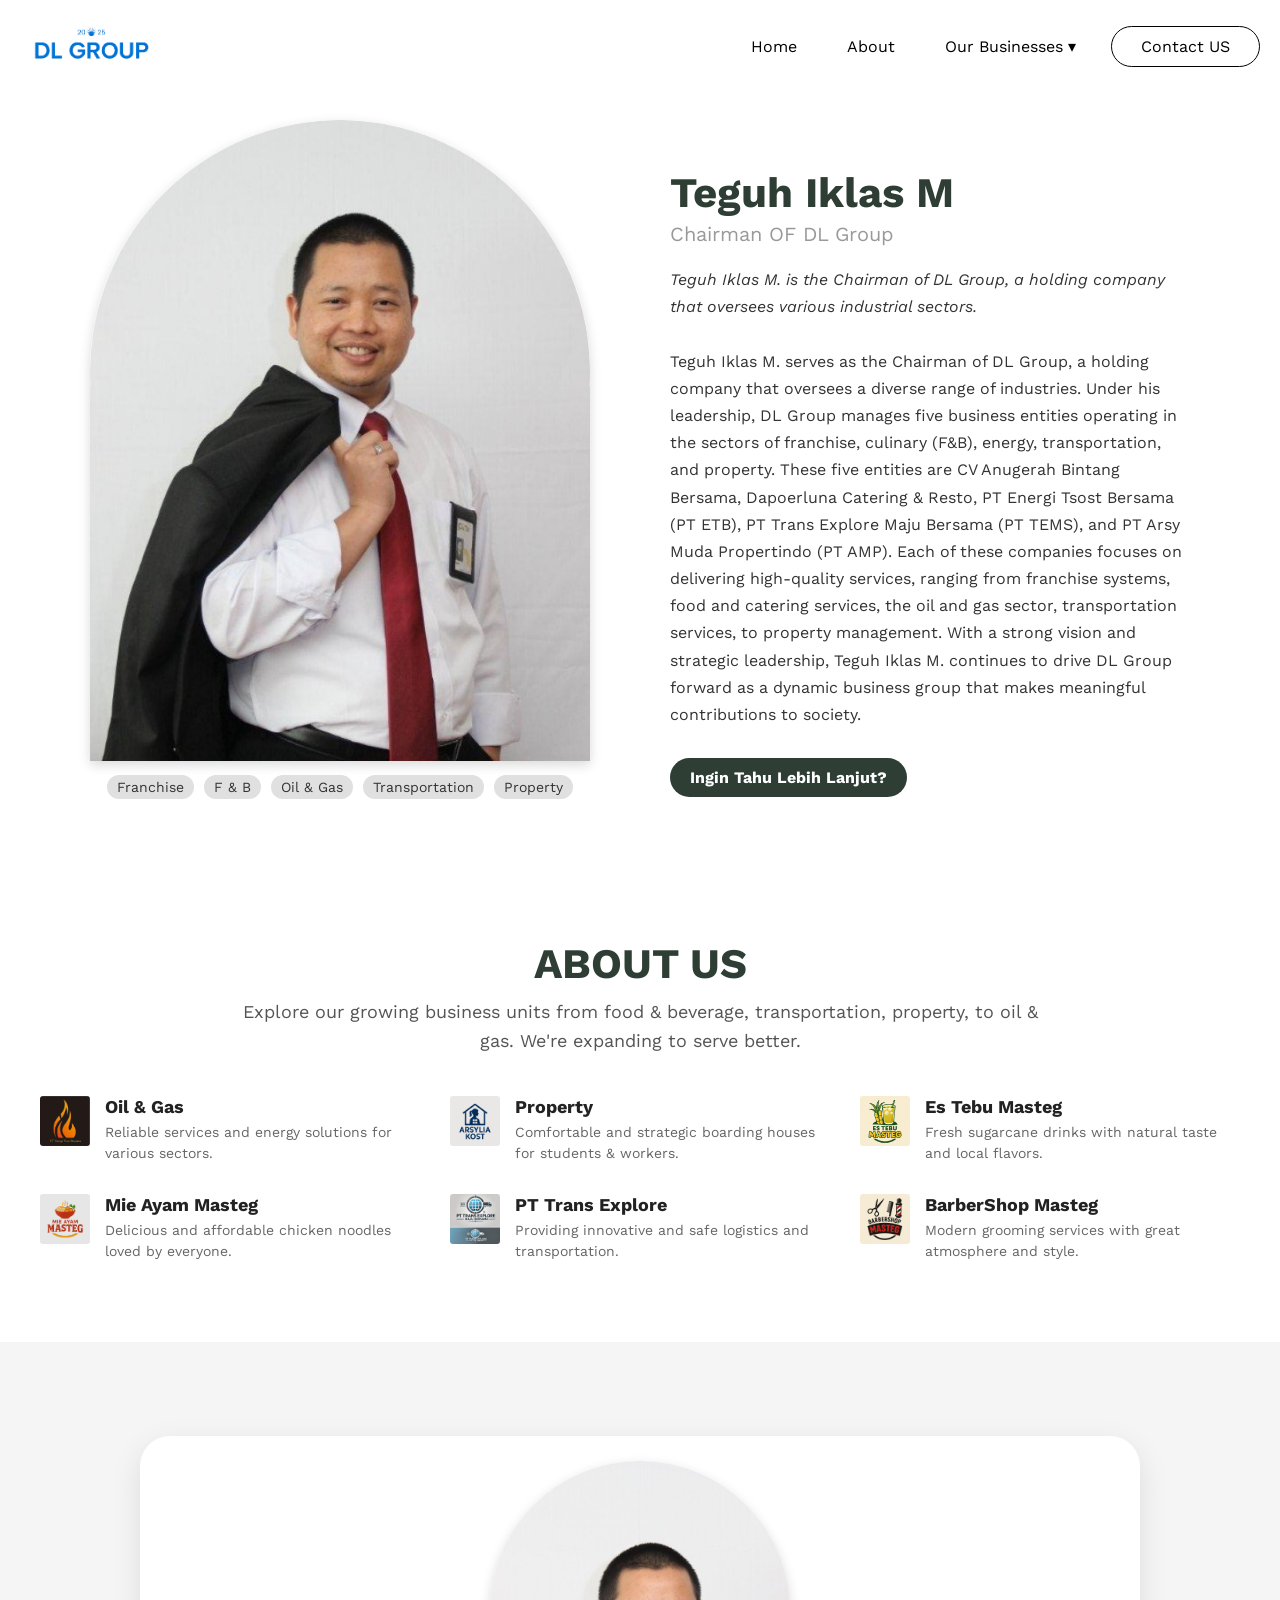
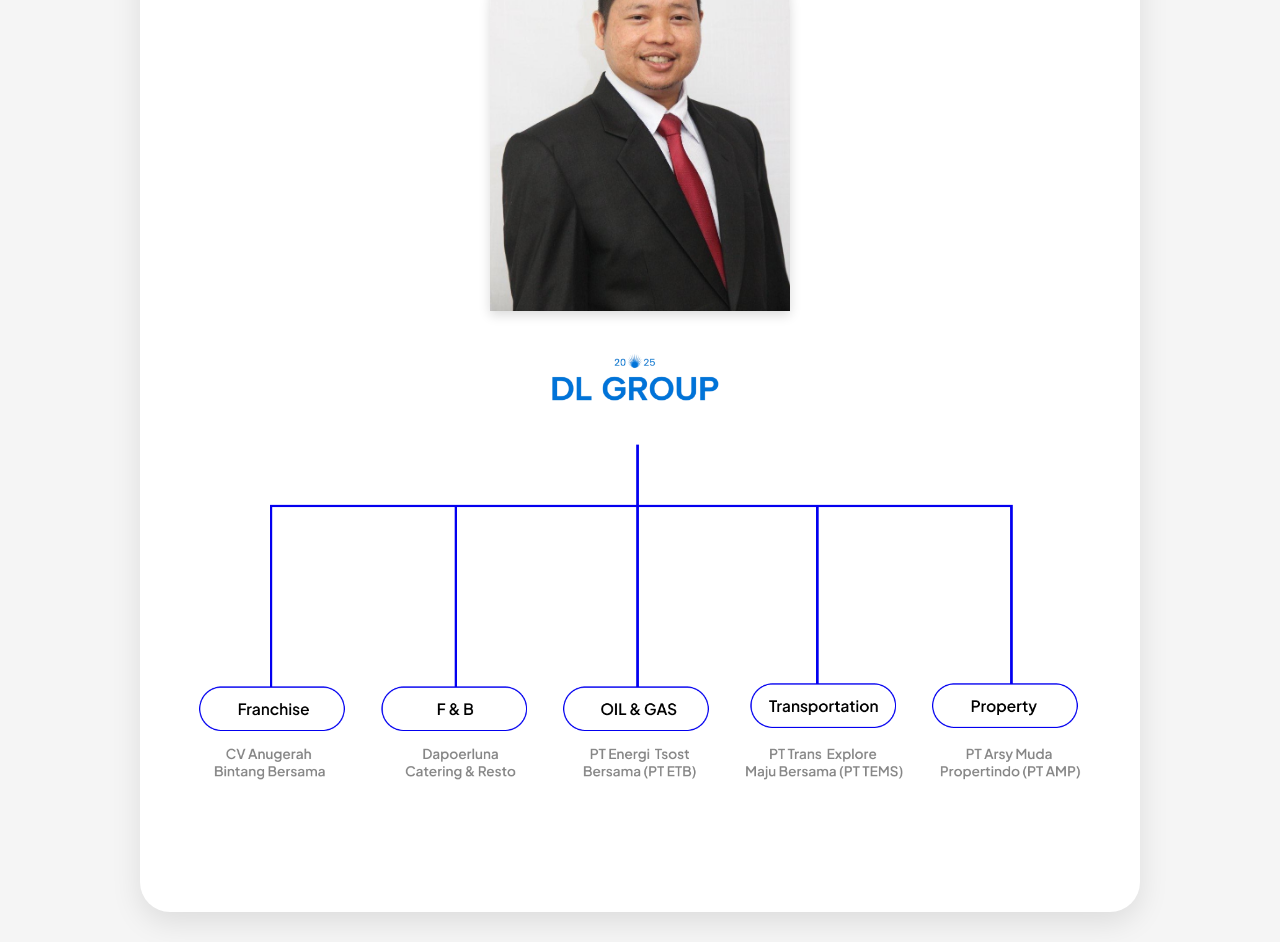
==== index.html @ b8dc0d73 "first" ====
<!DOCTYPE html>
<html lang="en">
<head>
    <meta charset="UTF-8">
    <meta name="viewport" content="width=device-width, initial-scale=1.0">
    <title>DL Group</title>
    <link rel="stylesheet" href="style.css">
    <link rel="icon" href="" style="width: 100rem;" type="image/png">

</head>
<body>
  <!-- Navbar -->
 <nav class="navbar transparent">
    <div class="navbar-center">
      <!-- Logo -->
      <div class="logo">
        <img src="img/logo_group.png" alt="Pertamina Logo" />
      </div>

      <!-- Hamburger Icon -->
      <div class="menu-toggle" id="menu-toggle">
        <span></span>
        <span></span>
        <span></span>
      </div>

      <!-- Navigation Links -->
      <div class="nav-links" id="nav-links">
        <a href="#home">Home</a>
        <a href="#about">About</a>
        <!-- <a href="#galeri">Galeri</a> -->

        <!-- Dropdown Menu -->
      
 <div class="nav-item dropdown">
        <a href="#our-businesses" class="nav-link">Our Businesses ▾</a>
        <ul class="dropdown-menu">
          <li><a href="#franchise" class="dropdown-link">Franchise</a></li>
          <li><a href="#fnb" class="dropdown-link">Food & Beverage</a></li>
          <li><a href="#oilgas" class="dropdown-link">Oil & Gas</a></li>
          <li><a href="#transportation" class="dropdown-link">Transportation</a></li>
          <li><a href="#property" class="dropdown-link">Property</a></li>
        </ul>
      </div>
    
       

        <div class="info-button">
          <a href="https://www.pertamina.com/en/faq" target="_blank">Contact US</a>
        </div>
      </div>
    </div>
  </nav>

  <!-- line effct --> 
  
  <!-- line effect -->

  <!-- home -->
  <section class="home-section" id="home">
  <div class="home-container">
    <div class="home-container">
    <!-- Foto + Nama Bawah -->
    <div class="home-image-with-caption">
      <div class="home-image">
        <img src="img/Mask group.png" alt="" />
      </div>
     <div class="caption-row">
  <div class="caption-tags">
    <span class="tag">Franchise</span>
    <span class="tag">F & B</span>
    <span class="tag">Oil & Gas</span>
    <span class="tag">Transportation</span>
    <span class="tag">Property</span>
     <!-- <span class="tag">BarberShop</span> -->
  </div>
</div>
    </div>

    <div class="home-content">
      <h1>Teguh Iklas M</h1>
      <p class="position">Chairman OF DL Group</p>
     <p class="description" id="home-desc">
  <em>Teguh Iklas M. is the Chairman of DL Group, a holding company that oversees various industrial sectors.</em><br /><br />
  Teguh Iklas M. serves as the Chairman of DL Group, a holding company that oversees a diverse range of industries. Under his leadership, DL Group manages five business entities operating in the sectors of franchise, culinary (F&B), energy, transportation, and property. These five entities are CV Anugerah Bintang Bersama, Dapoerluna Catering & Resto, PT Energi Tsost Bersama (PT ETB), PT Trans Explore Maju Bersama (PT TEMS), and PT Arsy Muda Propertindo (PT AMP). Each of these companies focuses on delivering high-quality services, ranging from franchise systems, food and catering services, the oil and gas sector, transportation services, to property management. With a strong vision and strategic leadership, Teguh Iklas M. continues to drive DL Group forward as a dynamic business group that makes meaningful contributions to society.
</p>

      <a href="img/Chairman DL GROUP.docx" class="btn-home">Ingin Tahu Lebih Lanjut?</a>
    </div>
  </div>
</section>


  <!-- home -->


  <!-- about -->
 <section class="about-section" id="about">
  <div class="about-container-centered">
    <h2 class="about-heading">ABOUT US</h2>
    <p class="about-subtext">
      Explore our growing business units from food & beverage, transportation, property, to oil & gas. We're expanding to serve better.
    </p>

    <div class="about-services">
      <div class="service-item">
        <img src="img/pic_6.png" alt="Oil & Gas">
        <div>
          <h4>Oil & Gas</h4>
          <p>Reliable services and energy solutions for various sectors.</p>
        </div>
      </div>

      <div class="service-item">
        <img src="img/pic_1.jpeg" alt="Kost">
        <div>
          <h4>Property</h4>
          <p>Comfortable and strategic boarding houses for students & workers.</p>
        </div>
      </div>

      <div class="service-item">
        <img src="img/pic_2.jpeg" alt="Es Tebu Masteg">
        <div>
          <h4>Es Tebu Masteg</h4>
          <p>Fresh sugarcane drinks with natural taste and local flavors.</p>
        </div>
      </div>

      <div class="service-item">
        <img src="img/pic_3.jpeg" alt="Mie Ayam Masteg">
        <div>
          <h4>Mie Ayam Masteg</h4>
          <p>Delicious and affordable chicken noodles loved by everyone.</p>
        </div>
      </div>

      <div class="service-item">
        <img src="img/pic_4.jpeg" alt="PT Trans Explore">
        <div>
          <h4>PT Trans Explore</h4>
          <p>Providing innovative and safe logistics and transportation.</p>
        </div>
      </div>

      <div class="service-item">
        <img src="img/pic_5.jpeg" alt="BarberShop Masteg">
        <div>
          <h4>BarberShop Masteg</h4>
          <p>Modern grooming services with great atmosphere and style.</p>
        </div>
      </div>
    </div>
  </div>
</section>

<div>

</div>

<section class="Our-Businesses" id="our-businesses">
  <div class="line-bussiness">
    <div class="home-image-with-caption">
      <div class="businnes-image">
        <img src="img/foto_3.jpeg" alt="" />
      </div>
    
    </div>

  <div class="title-image">
    <img src="img/logo_group.png" alt="Line Bussiness" />  
  </div>
 
  <div class="main-image">
      <img src="img/line 1.png" alt="">
  </div>

</div>
</section>




  

   



 
  <!-- java sscript -->
   <script src="script.js"></script>
</body>
</html>
---- style.css ----
@import url('https://fonts.googleapis.com/css2?family=Work+Sans:ital,wght@0,100..900;1,100..900&display=swap');

* {
  margin: 0;
  padding: 0;
  box-sizing: border-box;
  scroll-behavior: smooth;
}

body {
  font-family: "Work Sans", sans-serif;
  background-color: white;
}

/* ========== Navbar Styles ========== */
.navbar {
  position: fixed;
  top: 0;
  left: 0;
  width: 100%;
  z-index: 100;
  padding: 10px 20px;
  transition: background-color 0.3s ease, box-shadow 0.3s ease, backdrop-filter 0.3s ease;
}

.navbar.transparent {
  background-color: rgba(255, 255, 255, 0);
  backdrop-filter: none;
  box-shadow: none;
}

.navbar.scrolled {
  background-color: rgba(243, 243, 243, 0.7);
  backdrop-filter: blur(10px);
  box-shadow: 0 2px 8px rgba(0, 0, 0, 0.1);
}

.navbar-center {
  display: flex;
  justify-content: space-between;
  gap: 30px;
  align-items: center;
  max-width: 1400px;
  margin: auto;
}

.logo img {
  width: 150px;
}

/* Hamburger */
.menu-toggle {
  display: none;
  flex-direction: column;
  cursor: pointer;
  gap: 5px;
}

.menu-toggle span {
  height: 3px;
  width: 25px;
  background-color: rgb(0, 0, 0);
  border-radius: 5px;
  transition: all 0.3s ease;
}

/* Nav Links */
.nav-links {
  display: flex;
  align-items: center;
  gap: 20px;
}

.nav-links a {
  color: rgb(0, 0, 0);
  padding: 10px 15px;
  border-radius: 50px;
  text-decoration: none;
  transition: background-color 0.3s ease;
}

.nav-links a:hover {
  background-color: #e7e7e7;
  color: black;
}

.info-button {
  padding: 10px 14px;
  border: 1px solid rgb(0, 0, 0);
  border-radius: 50px;
}

.info-button a {
  color: rgb(0, 0, 0);
  text-decoration: none;
}

.info-button:hover {
  background-color: #e7e7e7;
  border-color: #e7e7e7;
}

.navbar.transparent .nav-links a,
.navbar.transparent .info-button a {
  color: black;
}

.navbar.transparent .info-button {
  border-color: black;
}

/* Dropdown */
.nav-item.dropdown {
  position: relative;
}

.dropdown-menu {
  display: none;
  position: absolute;
  top: 100%;
  left: 0;
  background-color: white;
  list-style: none;
  border-radius: 10px;
  padding: 0.5rem 0;
  box-shadow: 0 8px 16px rgba(0, 0, 0, 0.1);
  z-index: 999;
  min-width: 200px;
}

.nav-item.dropdown:hover .dropdown-menu {
  display: block;
}

.dropdown-link {
  display: block;
  padding: 0.5rem 1rem;
  color: #333;
  text-decoration: none;
  transition: background-color 0.2s ease;
}

.dropdown-link:hover {
  background-color: #fdfdfd;
}

/* Responsive Navbar */
@media (max-width: 768px) {
  .menu-toggle {
    display: flex;
  }

  .nav-links {
    position: absolute;
    top: 70px;
    left: 0;
    right: 0;
    flex-direction: column;
    background-color: rgba(243, 243, 243, 0.7);
    display: none;
    padding: 20px;
    gap: 15px;
  }

  .nav-links.open {
    display: flex;
  }

  .dropdown-menu {
    position: static;
    background-color: transparent;
    box-shadow: none;
  }

  .dropdown:hover .dropdown-menu {
    display: none;
  }

  .dropdown.open .dropdown-menu {
    display: flex;
    flex-direction: column;
    background-color: rgba(0, 0, 0, 0.9);
  }
}

/* ========== HOME SECTION ========== */
.home-section {
  padding: 120px 20px 60px; 
  /* background-color: #fefcf7; */
}

.home-container {
  display: flex;
  flex-wrap: wrap;
  max-width: 1100px;
  margin: 0 auto;
  align-items: flex-start;
  justify-content: center;
  gap:  80px;
}

.home-image img {
  width: 500px;
  max-width: 100%;
  height: auto;
  border-radius: 250px 250px 0 0;
  object-fit: cover;
  box-shadow: 0 4px 12px rgba(0, 0, 0, 0.15);
}

.home-content {
  flex: 1;
  max-width: 600px;
  margin-top: 3rem;
}

.home-content h1 {
  font-size: 42px;
  color: #2e3e34;
  margin-bottom: 5px;
  margin-left: -6 px;
}



.position {
  font-size: 20px;
  color: #999;
  margin-bottom: 20px;
}

.description {
  font-size: 16px;
  line-height: 1.7;
  color: #333;
  margin-bottom: 30px;
}

.btn-home {
  display: inline-block;
  background-color: #2e3e34;
  color: #fff;
  padding: 10px 20px;
  border-radius: 25px;
  text-decoration: none;
  font-weight: bold;
  transition: background-color 0.3s ease;
}

.btn-home:hover {
  background-color: #444;
}

/* Responsive Home Section */
@media (max-width: 768px) {
  .home-container {
    flex-direction: column;
    align-items: center;
    text-align: center;
  }

  .home-content {
    margin-top: 20px;
  }
}
.home-image-with-caption {
  display: flex;
  flex-direction: column;
  align-items: center;
  text-align: center;
}

.caption-row {
  display: flex;
  flex-wrap: wrap;
  align-items: center;
  justify-content: center;
  gap: 10px;
  margin-top: 10px;
  text-align: center;
}

.name {
  font-size: 16px;
  color: #2e3e34;
}

.caption-tags {
  display: flex;
  gap: 10px;
  flex-wrap: wrap;
}

.tag {
  background-color: #e0e0e0;
  padding: 4px 10px;
  border-radius: 20px;
  font-size: 14px;
  color: #333;
  white-space: nowrap;
}


/* section */
.about-section {

  padding: 80px 20px;
  text-align: center;
  font-family: "Work Sans", sans-serif;
}

.about-container-centered {
  max-width: 1200px;
  margin: auto;
}

.about-heading {
  font-size: 42px;
  font-weight: 700;
  margin-bottom: 10px;
  color: #2e3e34;
}

.about-subtext {
  font-size: 18px;
  color: #555;
  margin-bottom: 40px;
  max-width: 800px;
  margin-left: auto;
  margin-right: auto;
  line-height: 1.6;
}

.about-services {
  display: grid;
  grid-template-columns: repeat(auto-fit, minmax(280px, 1fr));
  gap: 30px;
  margin-top: 20px;
  text-align: left;
}

.service-item {
  display: flex;
  align-items: flex-start;
  gap: 15px;
}

.service-item img {
  width: 50px;
  height: 50px;
  object-fit: cover;
  border-radius: 3px;
}

.service-item h4 {
  font-size: 18px;
  margin-bottom: 5px;
  color: #222;
}

.service-item p {
  font-size: 14px;
  color: #666;
  line-height: 1.5;
}

/*  */

.Our-Businesses {
  display: flex;
  justify-content: center;
  align-items: center;
  padding: 30px 15px;
  background-color: #f5f5f5;
}

.line-bussiness {
  background-color: white;
  border-radius: 30px;
  padding: 25px;
  max-width: 1000px;
  width: 100%;
  box-shadow: 0 10px 30px rgba(0, 0, 0, 0.1);
  display: flex;
  flex-direction: column;
  align-items: center;
  gap: 15px;
  margin-top: 4rem;
  box-sizing: border-box;
}

/* Logo title image */
.title-image img {
  width: 220px;
  height: auto;
  margin-bottom: 20px;
}

/* Gambar utama garis */
.main-image img {
  max-width: 100%;
  height: auto;
  margin-top: -8rem; /* dikurangi agar lebih fleksibel */
}

/* Gambar bisnis */
.businnes-image img {
  width: 300px;
  max-width: 100%;
  height: auto;
  border-radius: 250px 250px 0 0;
  object-fit: cover;
  box-shadow: 0 4px 12px rgba(0, 0, 0, 0.15);
}

/* ======================= */
/* ✅ RESPONSIVE SECTION ✅ */
/* ======================= */

/* Tablet */
@media (max-width: 768px) {
  .line-bussiness {
    padding: 20px;
    margin-top: 2rem;
  }

  .title-image img {
    width: 180px;
  }

  .main-image img {
    margin-top: -5rem;
  }

  .businnes-image img {
    width: 250px;
  }
}

/* Mobile */
@media (max-width: 480px) {
  .line-bussiness {
    padding: 15px;
    gap: 10px;
  }

  .title-image img {
    width: 150px;
  }

  .main-image img {
    margin-top: -4rem;
  }

  .businnes-image img {
    width: 200px;
    border-radius: 200px 200px 0 0;
  }
  .about-subtext{
    font-size: 16px;
    margin-bottom: 20px;
  }
}
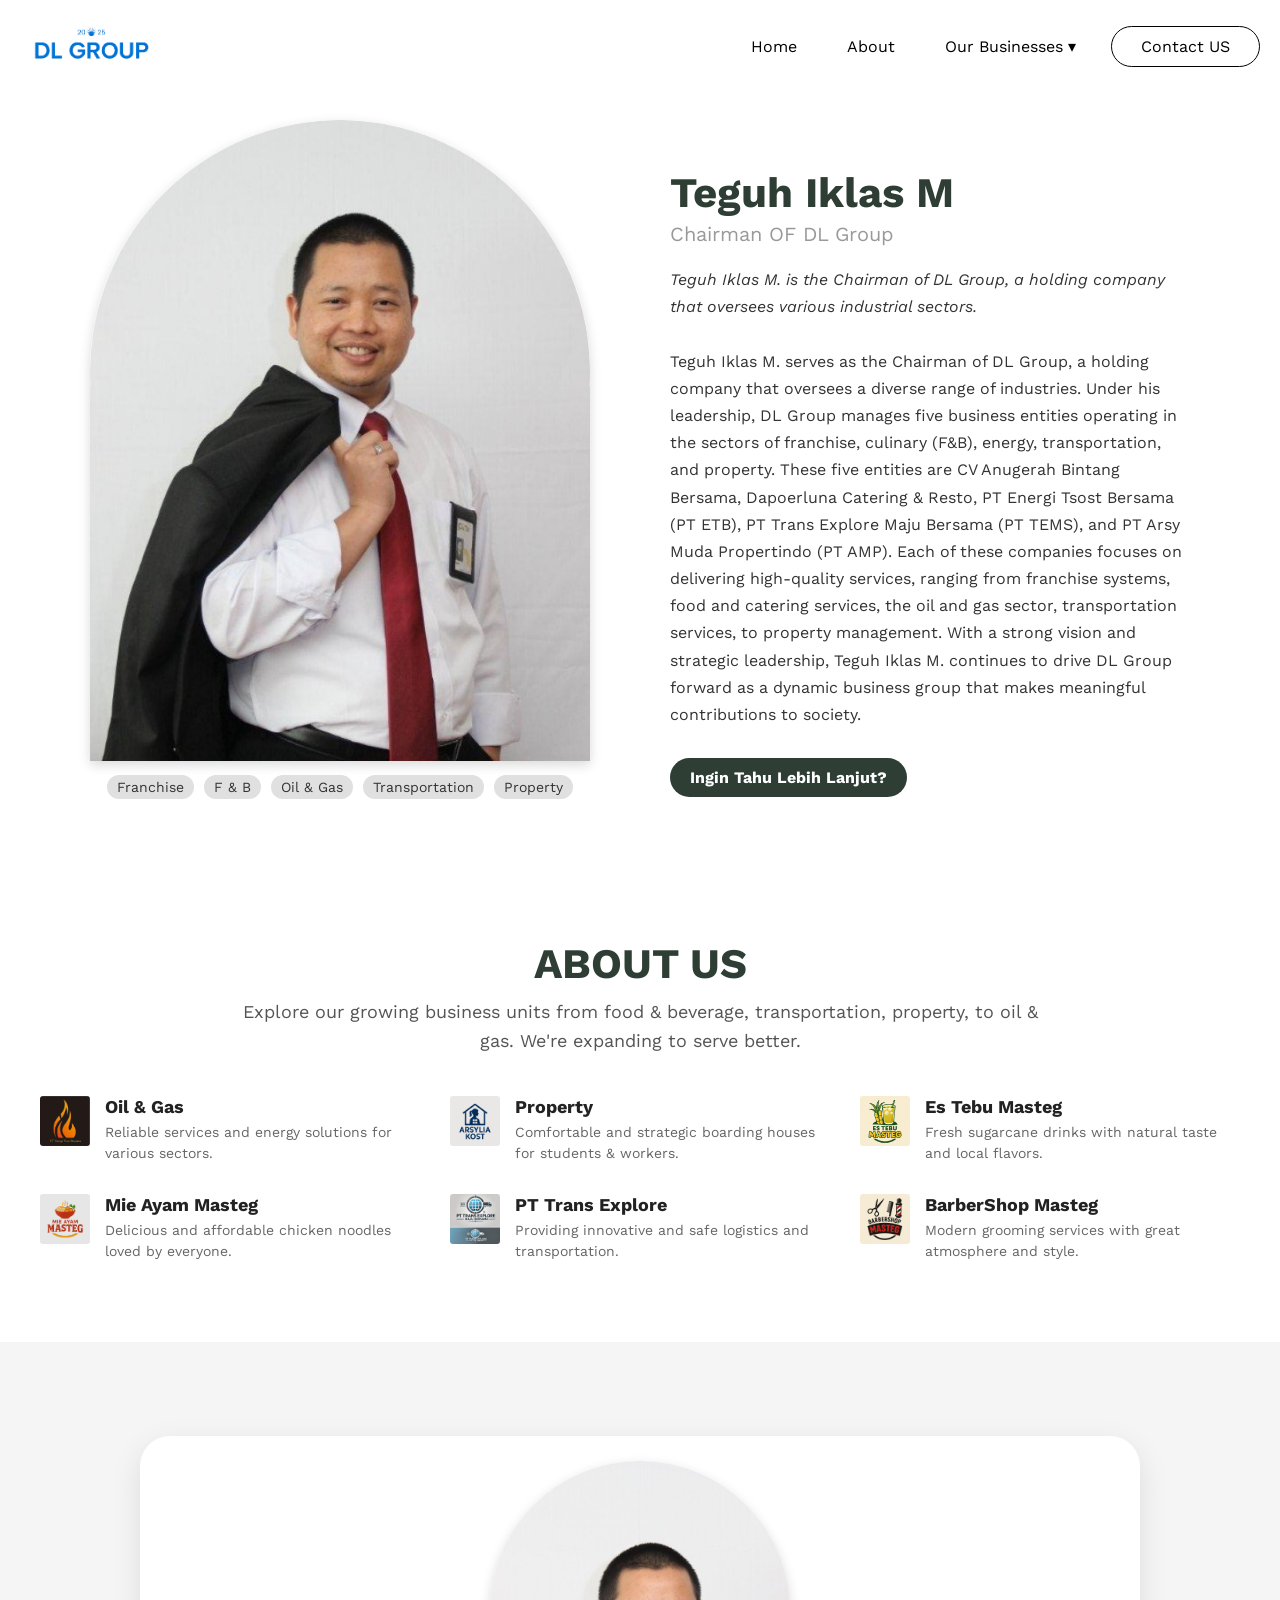
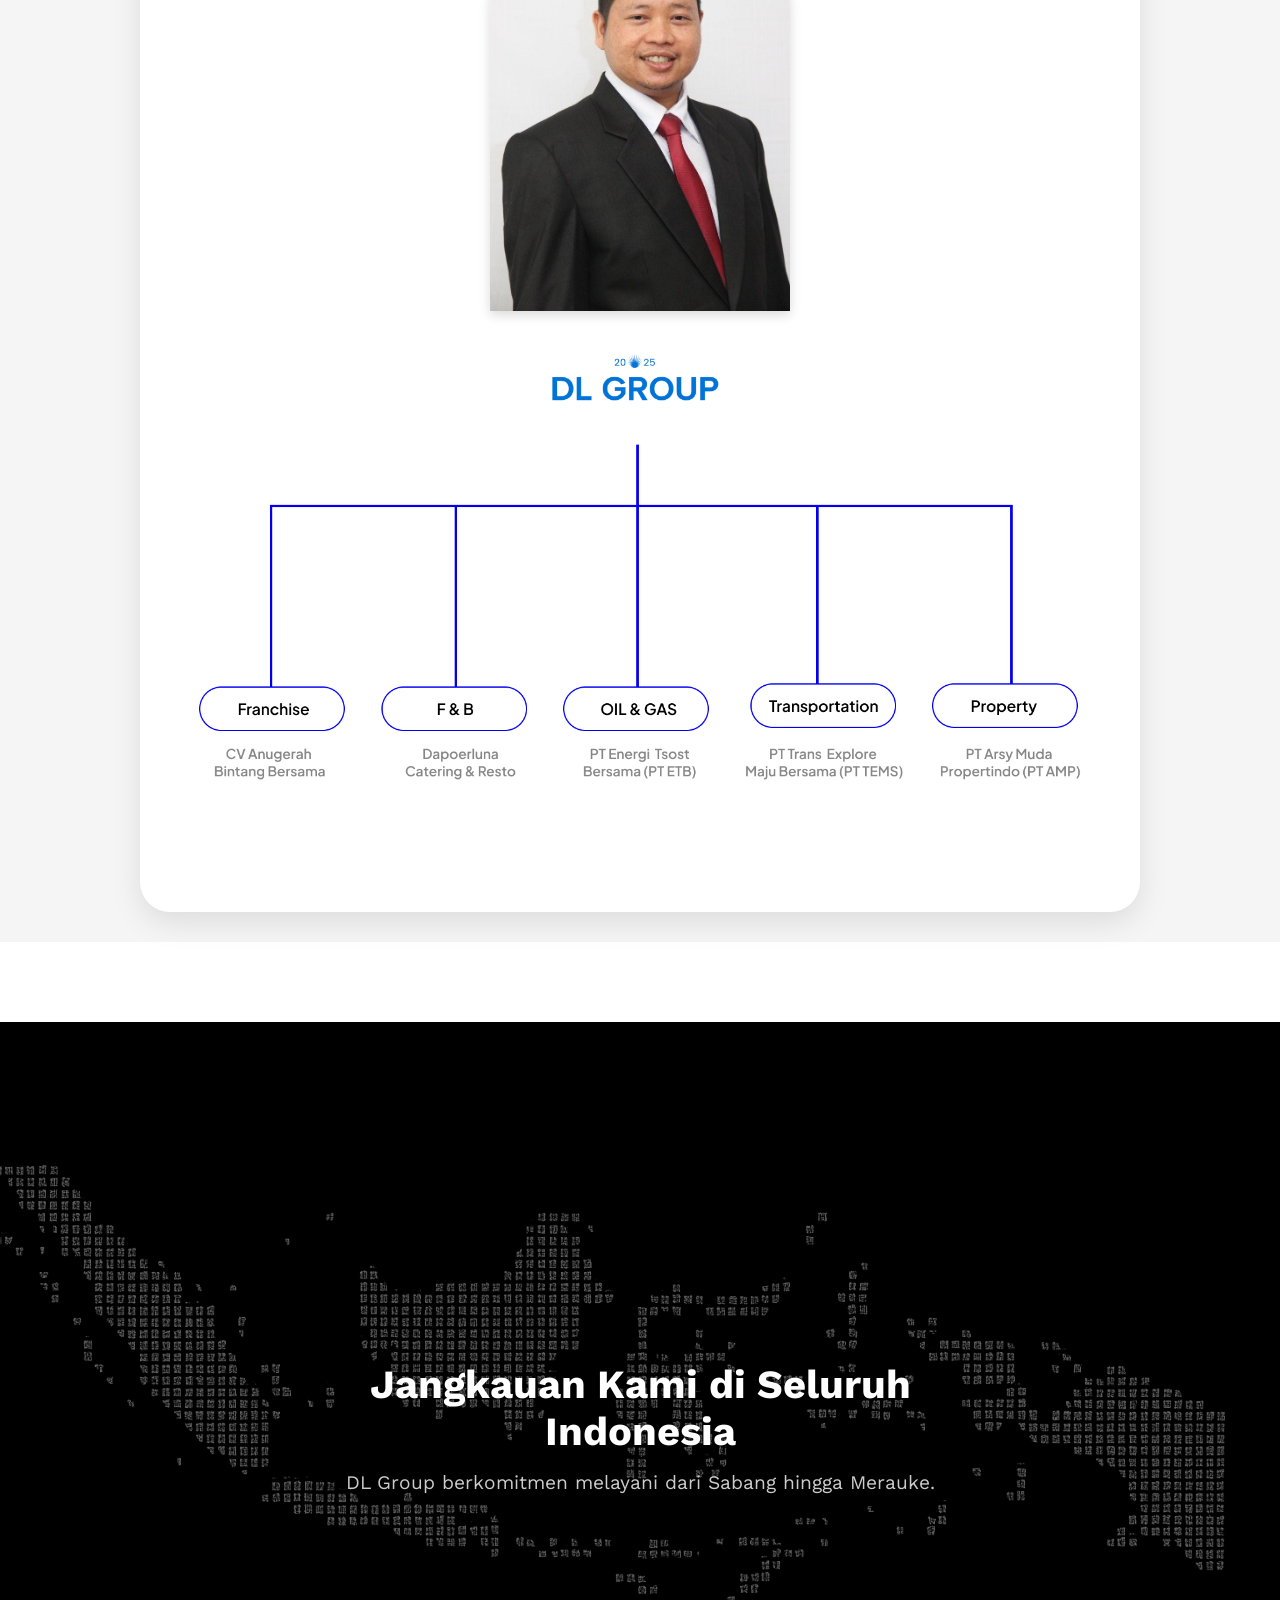
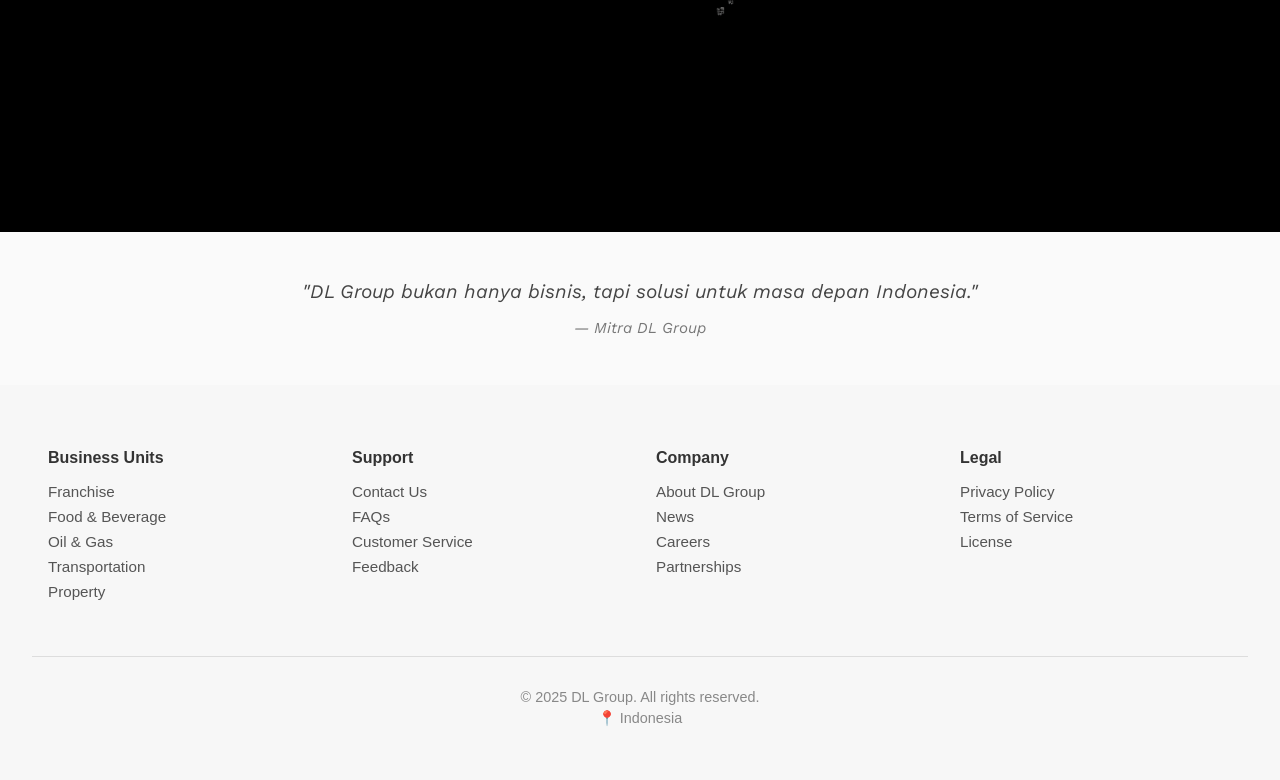
==== commit 5c7c882f: "update satu" ====
--- a/index.html
+++ b/index.html
@@ -46,7 +46,7 @@
        
 
         <div class="info-button">
-          <a href="https://www.pertamina.com/en/faq" target="_blank">Contact US</a>
+          <a href="https://wa.me/6281385685732?text=Halo%2C%20saya%20sedang%20mencari%20informasi%20terkait%20layanan%20DL%20Group.%20Bolehkah%20saya%20menanyakan%20beberapa%20hal%3F" target="_blank">Contact US</a>
         </div>
       </div>
     </div>
@@ -178,6 +178,72 @@
 </div>
 </section>
 
+<section class="ascii-map-section">
+  <div class="ascii-overlay">
+    <h2>Jangkauan Kami di Seluruh Indonesia</h2>
+    <p>DL Group berkomitmen melayani dari Sabang hingga Merauke.</p>
+  </div>
+</section>
+
+<section class="quote-section">
+  <blockquote>
+    "DL Group bukan hanya bisnis, tapi solusi untuk masa depan Indonesia."
+    <span>— Mitra DL Group</span>
+  </blockquote>
+</section>
+
+
+
+
+<!-- footer -->
+  <footer class="footer">
+  <div class="footer-top">
+    <div class="footer-col">
+      <h4>Business Units</h4>
+      <ul>
+        <li>Franchise</li>
+        <li>Food & Beverage</li>
+        <li>Oil & Gas</li>
+        <li>Transportation</li>
+        <li>Property</li>
+      </ul>
+    </div>
+    <div class="footer-col">
+      <h4>Support</h4>
+      <ul>
+        <li>Contact Us</li>
+        <li>FAQs</li>
+        <li>Customer Service</li>
+        <li>Feedback</li>
+      </ul>
+    </div>
+    <div class="footer-col">
+      <h4>Company</h4>
+      <ul>
+        <li>About DL Group</li>
+        <li>News</li>
+        <li>Careers</li>
+        <li>Partnerships</li>
+      </ul>
+    </div>
+    <div class="footer-col">
+      <h4>Legal</h4>
+      <ul>
+        <li>Privacy Policy</li>
+        <li>Terms of Service</li>
+        <li>License</li>
+      </ul>
+    </div>
+  </div>
+
+  <div class="footer-bottom">
+    <p>© 2025 DL Group. All rights reserved.</p>
+    <p>📍 Indonesia</p>
+  </div>
+</footer>
+
+
+<!-- footer -->
 
 
 
--- a/style.css
+++ b/style.css
@@ -461,3 +461,126 @@
     margin-bottom: 20px;
   }
 }
+
+.ascii-map-section {
+  background: url('img/map.png') center center/cover no-repeat;
+  min-height: 90vh;
+  position: relative;
+  display: flex;
+  align-items: center;
+  justify-content: center;
+  color: white;
+  margin-top: 5rem;
+}
+
+.ascii-map-section::before {
+  content: "";
+  position: absolute;
+  inset: 0;
+  background-color: rgba(0, 0, 0, 0.6);
+}
+
+.ascii-overlay {
+  z-index: 1;
+  text-align: center;
+  max-width: 700px;
+  padding: 2rem;
+  position: relative;
+}
+
+.ascii-overlay h2 {
+  font-size: 2.5rem;
+  margin-bottom: 1rem;
+}
+
+.ascii-overlay p {
+  font-size: 1.2rem;
+  color: #ccc;
+}
+
+
+/* footer */
+.footer {
+  background-color: #f7f7f7;
+  padding: 3rem 2rem;
+  font-family: 'Helvetica Neue', sans-serif;
+  color: #333;
+}
+
+.footer-top {
+  display: flex;
+  flex-wrap: wrap;
+  justify-content: space-between;
+  border-bottom: 1px solid #ddd;
+  padding-bottom: 2rem;
+  margin-bottom: 2rem;
+}
+
+.footer-col {
+  flex: 1 1 200px;
+  margin: 1rem;
+}
+
+.footer-col h4 {
+  font-weight: 600;
+  margin-bottom: 1rem;
+}
+
+.footer-col ul {
+  list-style: none;
+  padding: 0;
+}
+
+.footer-col ul li {
+  margin-bottom: 0.5rem;
+  font-size: 0.95rem;
+  color: #555;
+  cursor: pointer;
+}
+
+.footer-col ul li:hover {
+  text-decoration: underline;
+}
+
+.footer-bottom {
+  text-align: center;
+  font-size: 0.9rem;
+  color: #888;
+}
+
+.footer-bottom p {
+  margin: 0.3rem 0;
+}
+
+@media (max-width: 768px) {
+  .footer-top {
+    flex-direction: column;
+    gap: 2rem;
+  }
+
+  .footer-col {
+    text-align: left;
+  }
+}
+/* footer */
+
+.quote-section {
+  background: #fafafa;
+  padding: 3rem 1rem;
+  text-align: center;
+  font-style: italic;
+}
+
+.quote-section blockquote {
+  max-width: 700px;
+  margin: auto;
+  font-size: 1.2rem;
+  color: #444;
+}
+
+.quote-section span {
+  display: block;
+  margin-top: 1rem;
+  font-size: 0.95rem;
+  color: #777;
+}
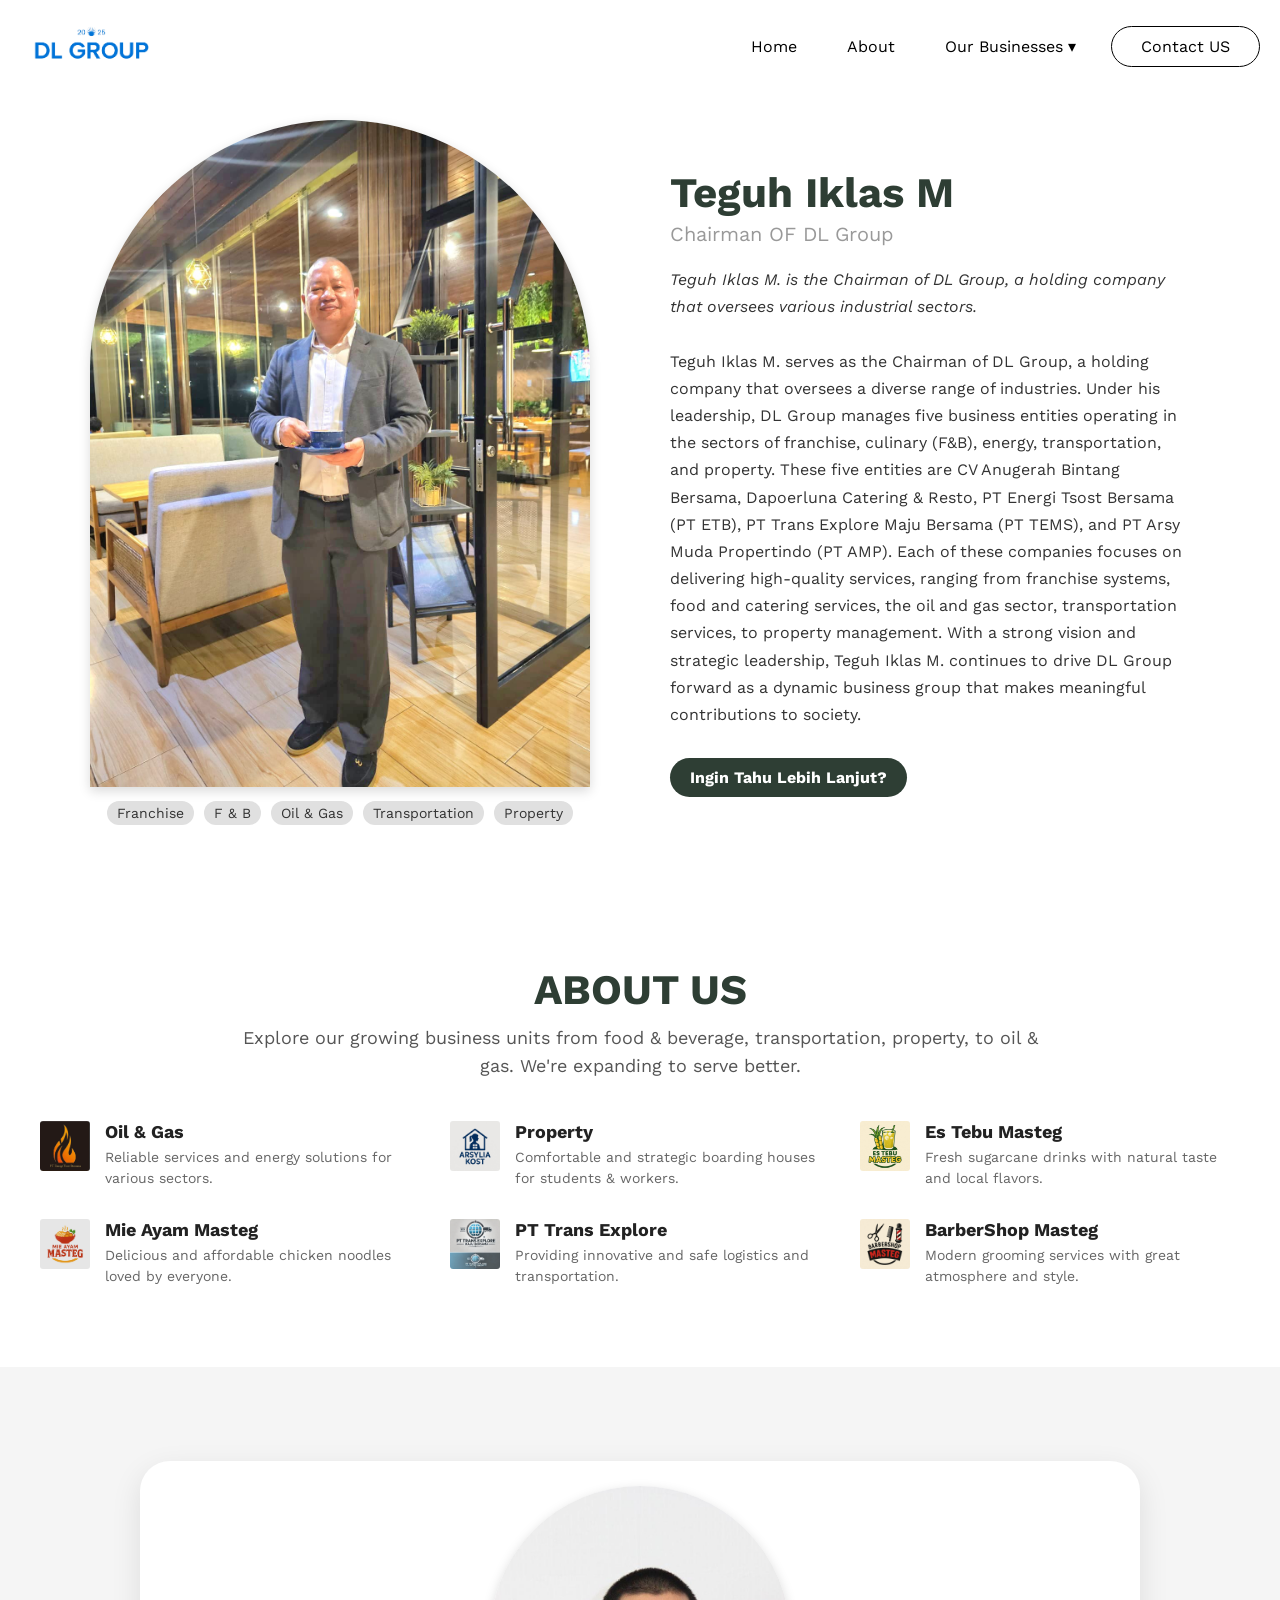
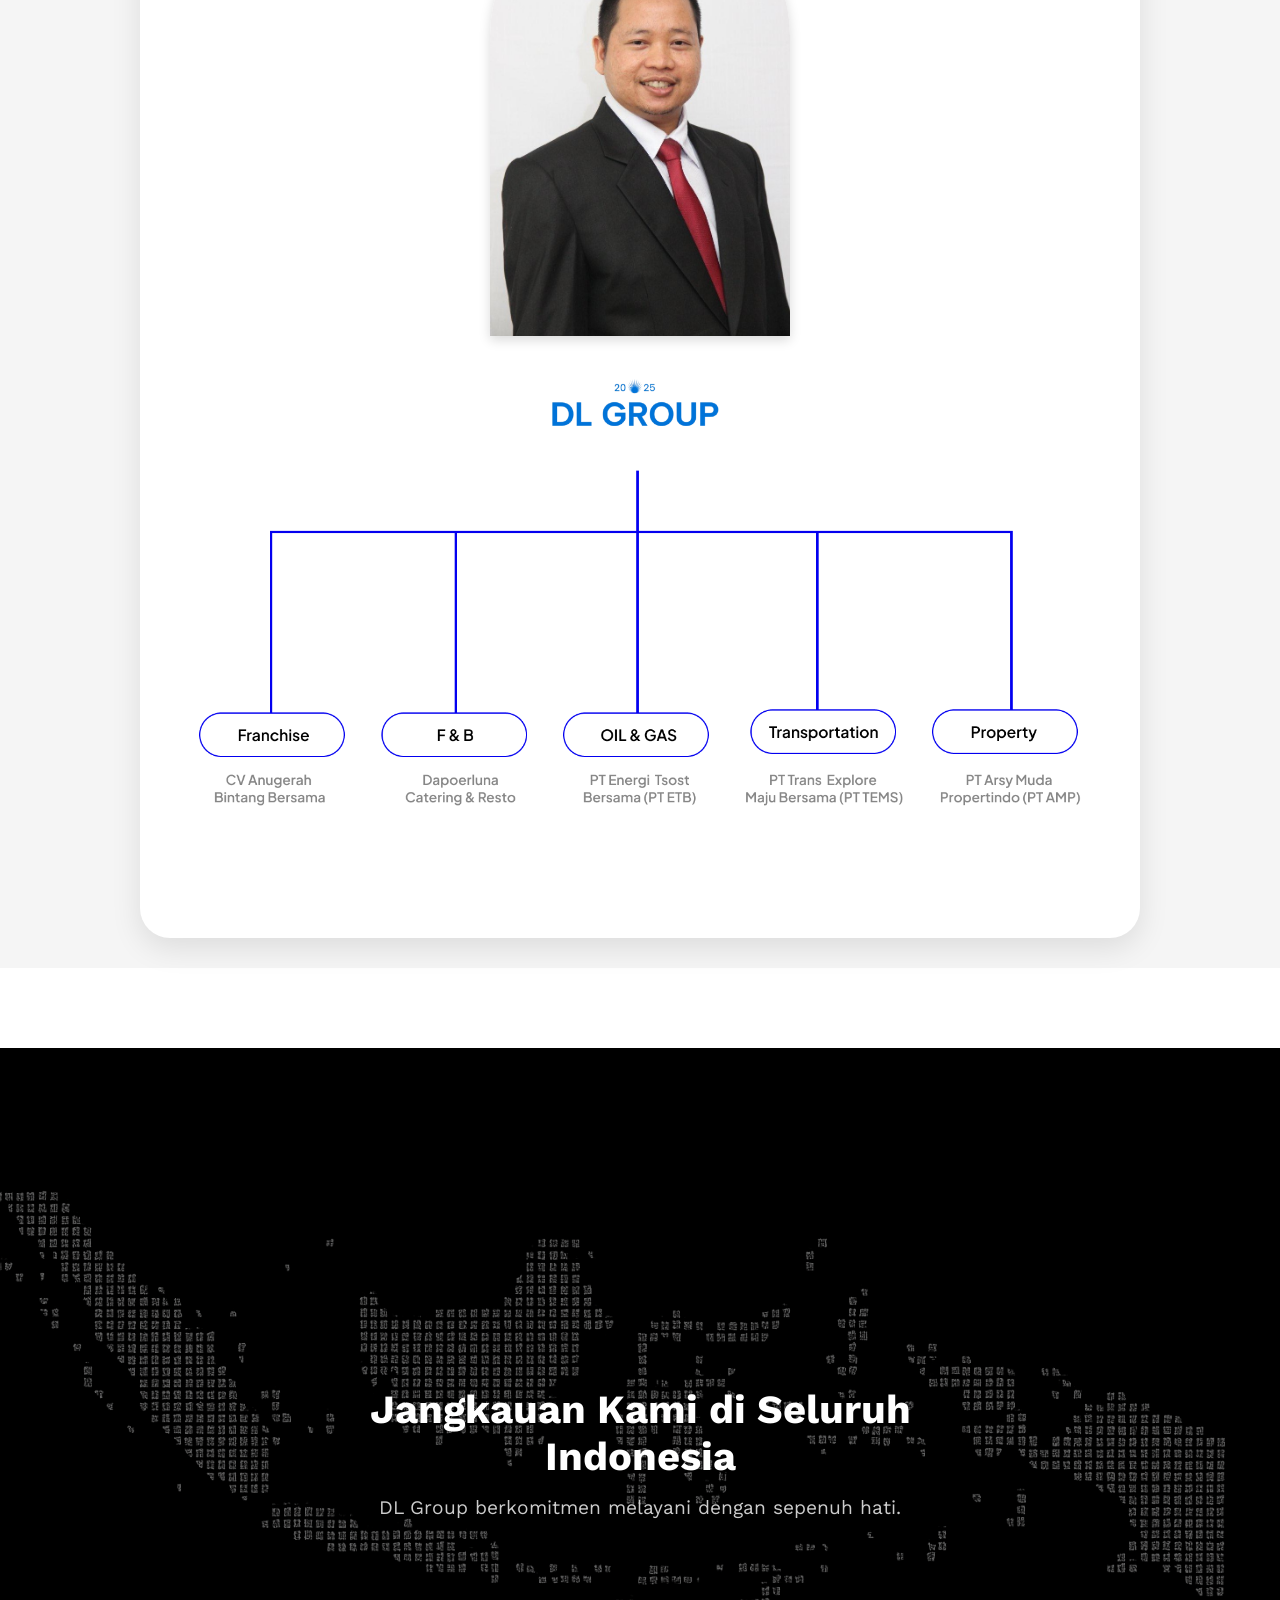
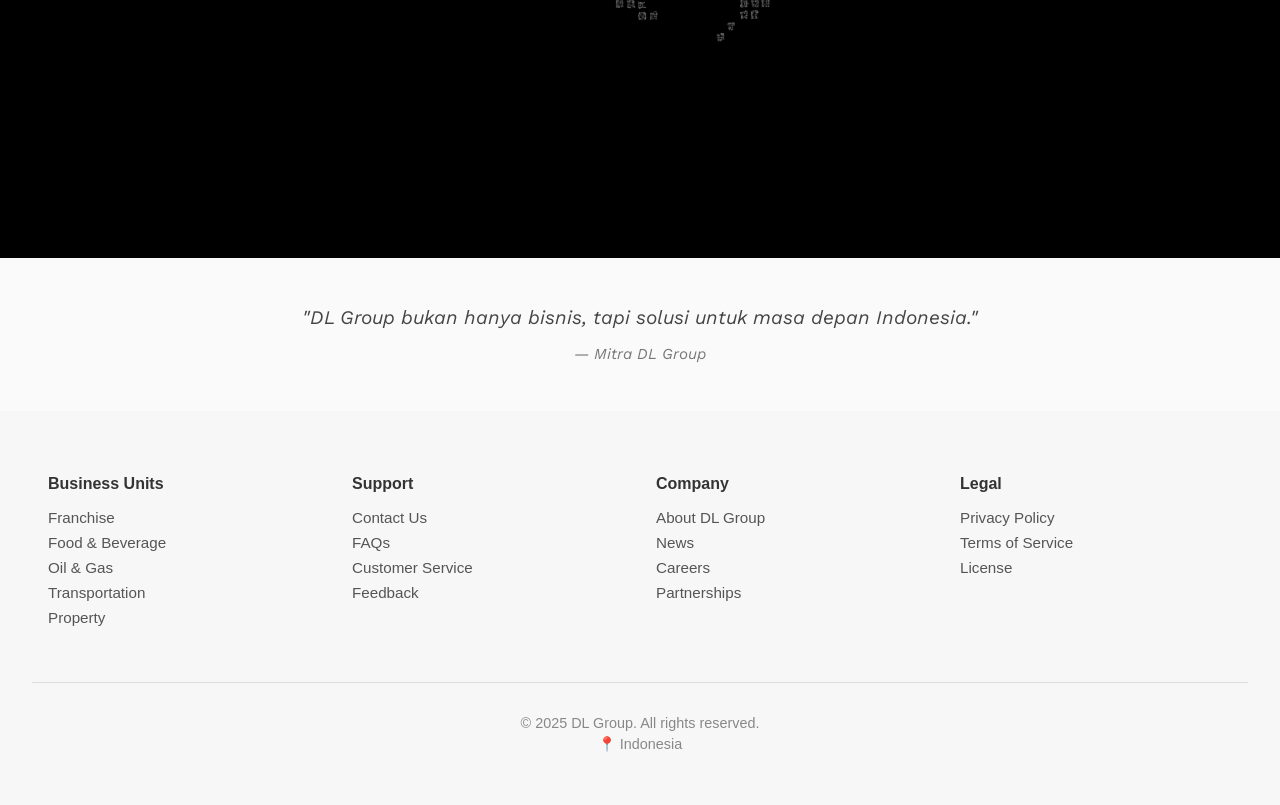
==== commit 696db362: "update first" ====
--- a/index.html
+++ b/index.html
@@ -35,8 +35,8 @@
  <div class="nav-item dropdown">
         <a href="#our-businesses" class="nav-link">Our Businesses ▾</a>
         <ul class="dropdown-menu">
-          <li><a href="#franchise" class="dropdown-link">Franchise</a></li>
-          <li><a href="#fnb" class="dropdown-link">Food & Beverage</a></li>
+          <li><a href="/franchise/index.html" class="dropdown-link">Franchise</a></li>
+          <li><a href="./F & B/index.html" class="dropdown-link">Food & Beverage</a></li>
           <li><a href="#oilgas" class="dropdown-link">Oil & Gas</a></li>
           <li><a href="#transportation" class="dropdown-link">Transportation</a></li>
           <li><a href="#property" class="dropdown-link">Property</a></li>
@@ -63,7 +63,7 @@
     <!-- Foto + Nama Bawah -->
     <div class="home-image-with-caption">
       <div class="home-image">
-        <img src="img/Mask group.png" alt="" />
+        <img src="img/profile.jpeg" alt="" />
       </div>
      <div class="caption-row">
   <div class="caption-tags">
@@ -181,7 +181,7 @@
 <section class="ascii-map-section">
   <div class="ascii-overlay">
     <h2>Jangkauan Kami di Seluruh Indonesia</h2>
-    <p>DL Group berkomitmen melayani dari Sabang hingga Merauke.</p>
+    <p>DL Group berkomitmen melayani dengan sepenuh hati.</p>
   </div>
 </section>
 
--- a/style.css
+++ b/style.css
@@ -289,6 +289,7 @@
   display: flex;
   gap: 10px;
   flex-wrap: wrap;
+  justify-content: center;
 }
 
 .tag {
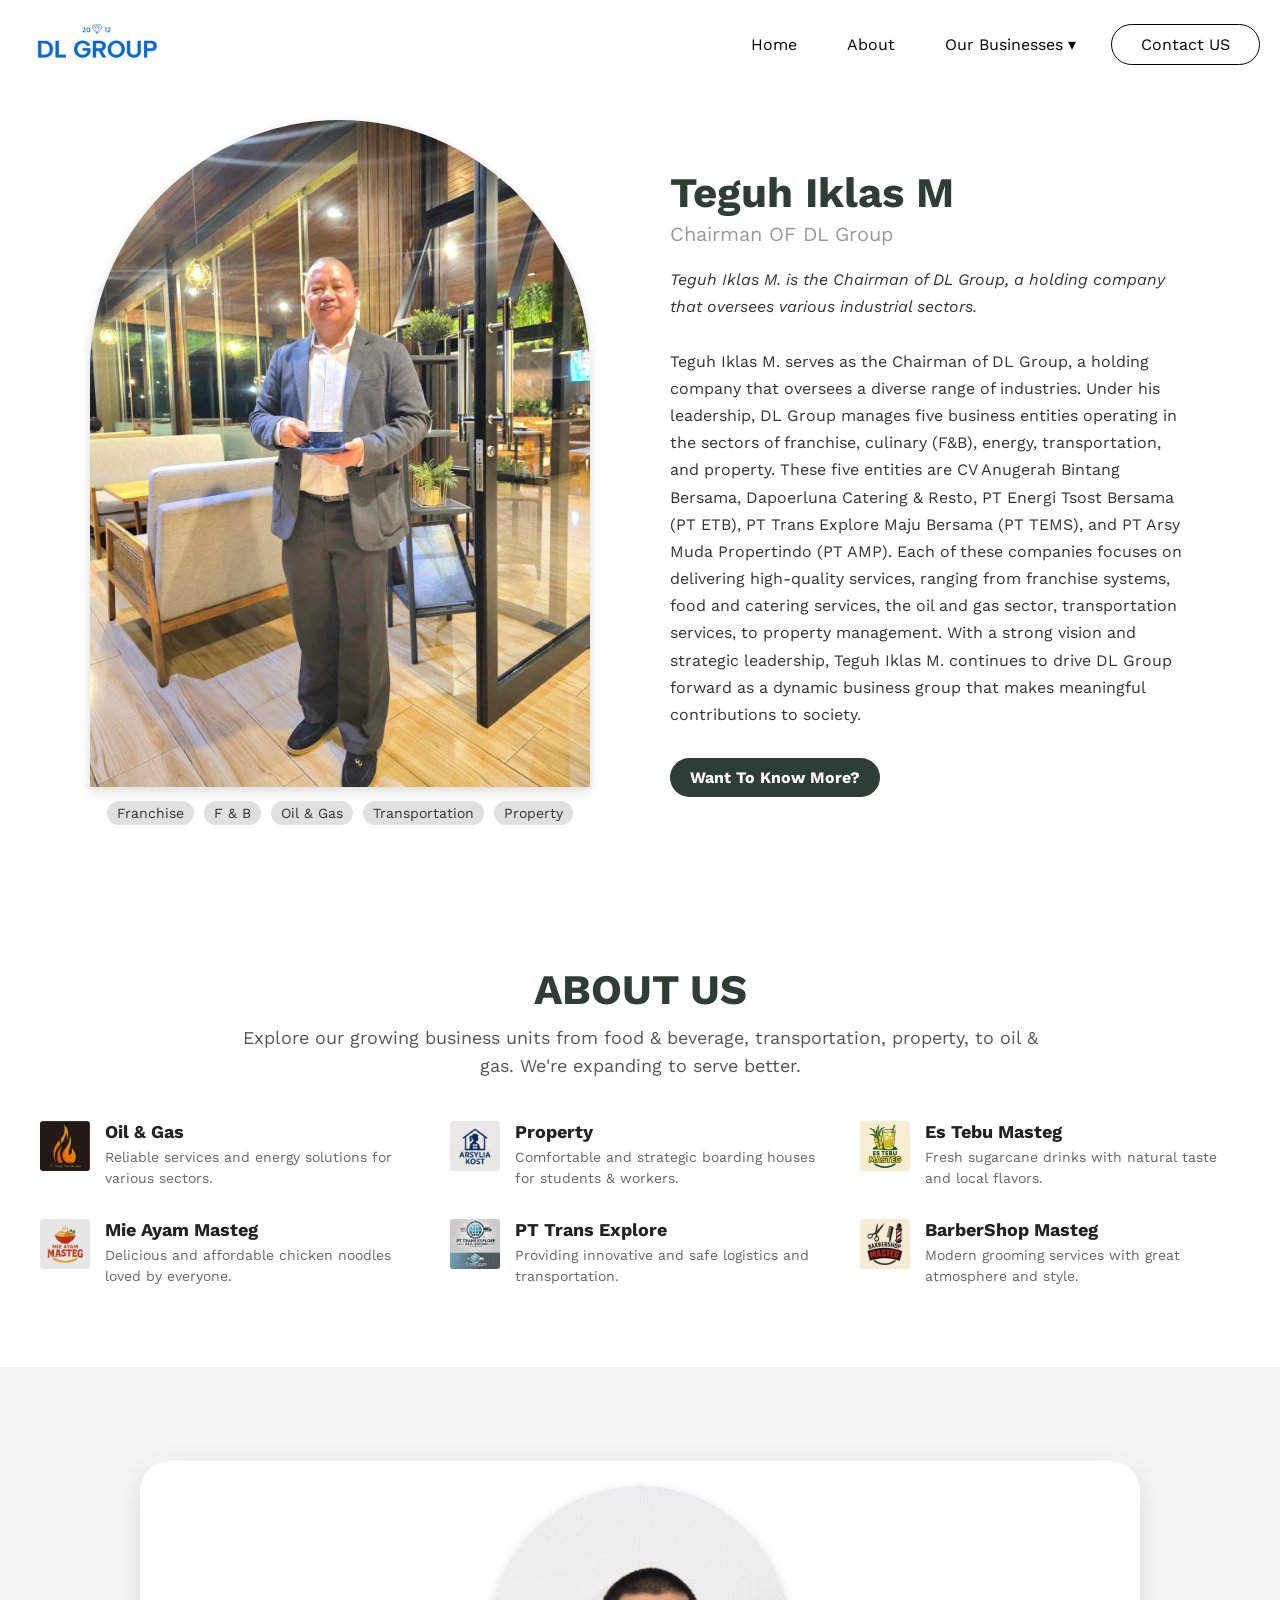
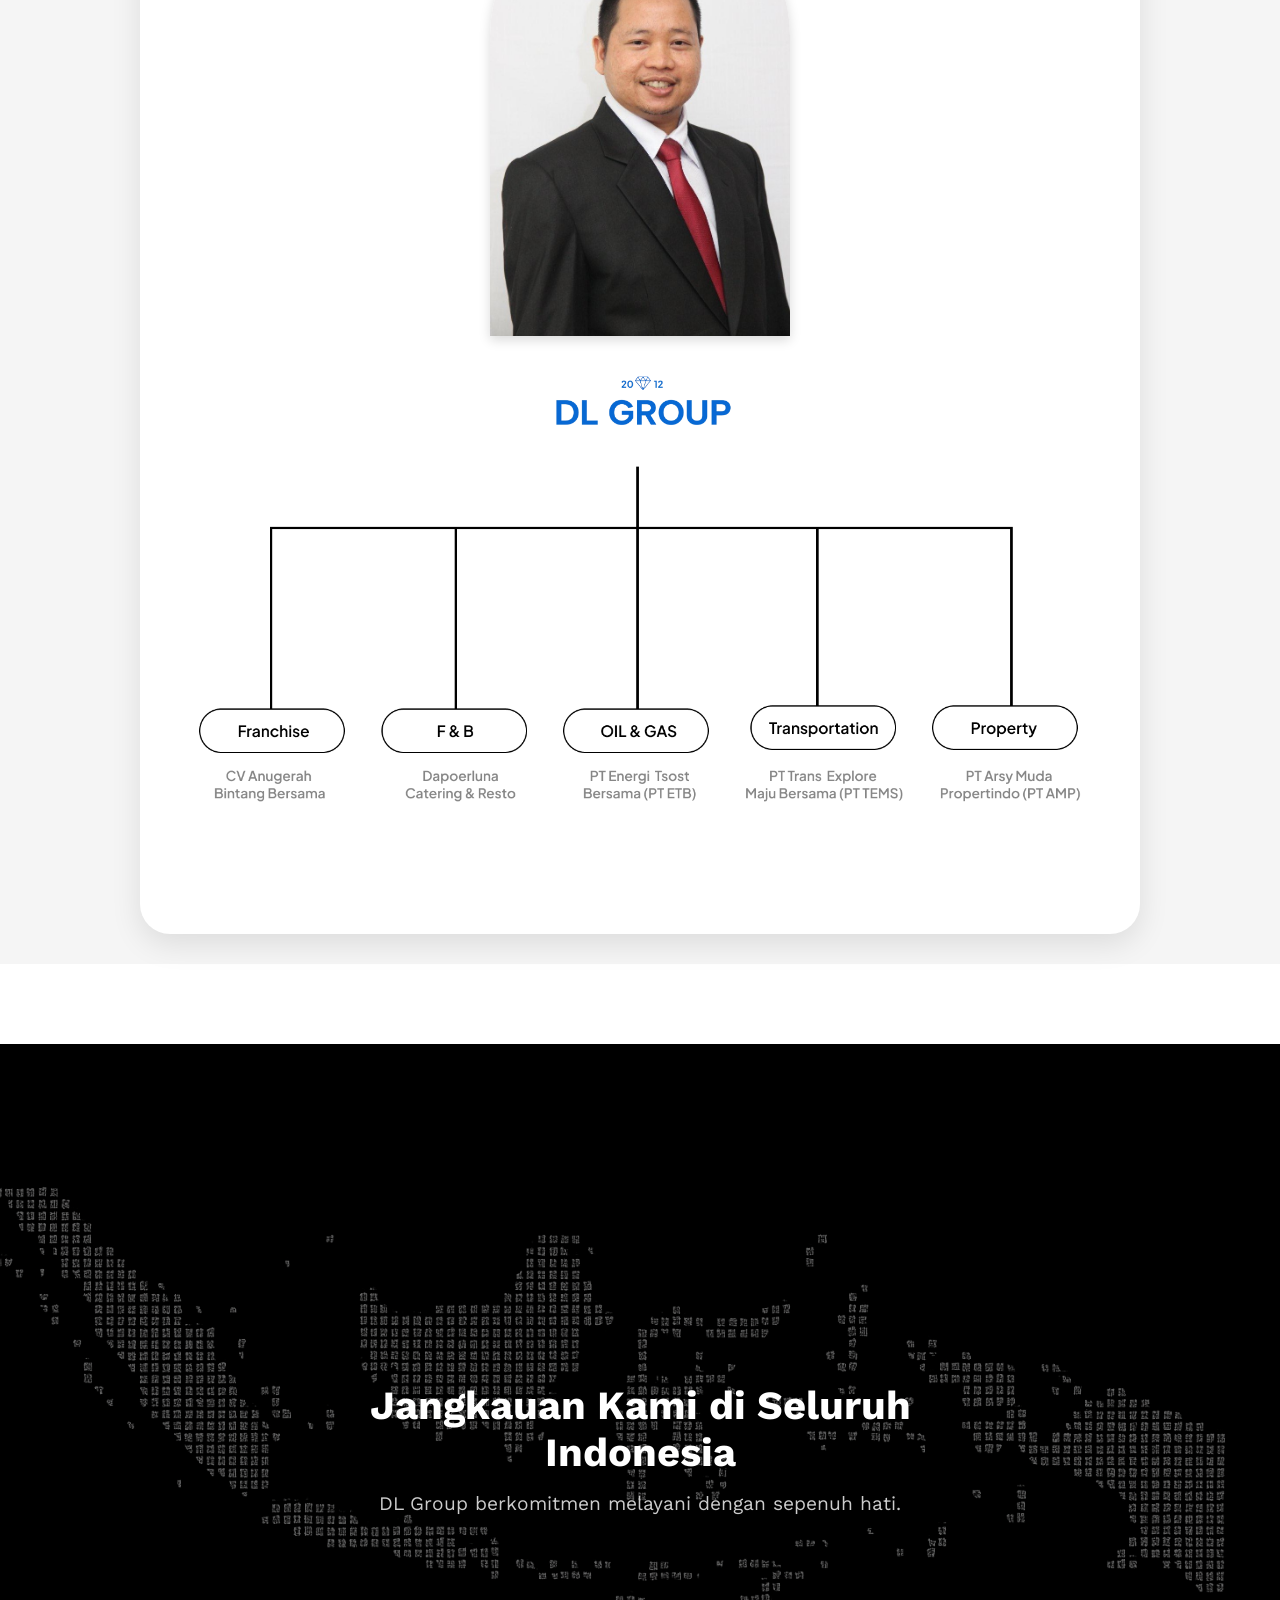
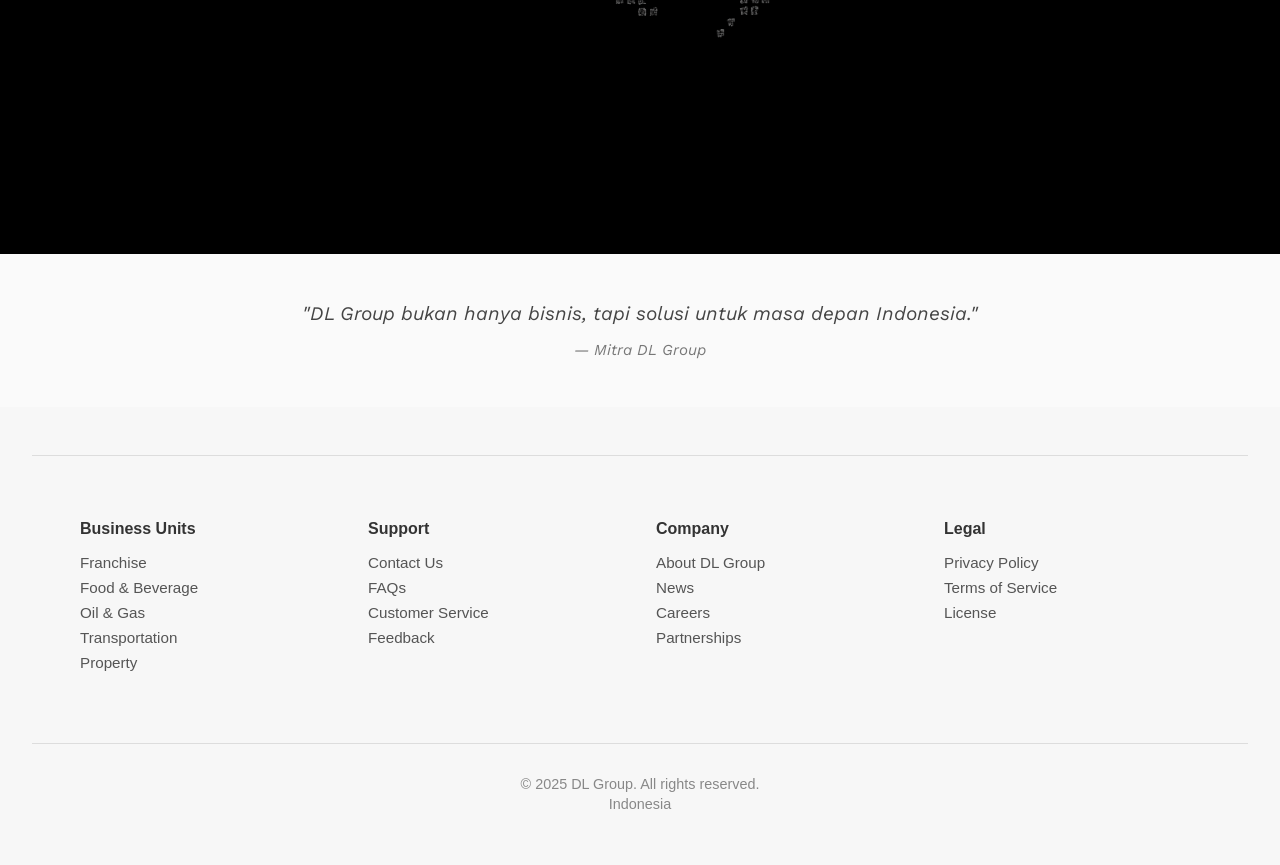
==== commit 05ce2037: "add file" ====
--- a/index.html
+++ b/index.html
@@ -5,7 +5,7 @@
     <meta name="viewport" content="width=device-width, initial-scale=1.0">
     <title>DL Group</title>
     <link rel="stylesheet" href="style.css">
-    <link rel="icon" href="" style="width: 100rem;" type="image/png">
+    <link rel="icon" href="img/logo_new_DL Group.png" style="width: 100rem;" type="image/png">
 
 </head>
 <body>
@@ -14,7 +14,7 @@
     <div class="navbar-center">
       <!-- Logo -->
       <div class="logo">
-        <img src="img/logo_group.png" alt="Pertamina Logo" />
+        <img src="img/logo_new1.png" alt="Pertamina Logo" />
       </div>
 
       <!-- Hamburger Icon -->
@@ -35,11 +35,11 @@
  <div class="nav-item dropdown">
         <a href="#our-businesses" class="nav-link">Our Businesses ▾</a>
         <ul class="dropdown-menu">
-          <li><a href="/franchise/index.html" class="dropdown-link">Franchise</a></li>
-          <li><a href="./F & B/index.html" class="dropdown-link">Food & Beverage</a></li>
-          <li><a href="#oilgas" class="dropdown-link">Oil & Gas</a></li>
-          <li><a href="#transportation" class="dropdown-link">Transportation</a></li>
-          <li><a href="#property" class="dropdown-link">Property</a></li>
+          <li><a href="./franchise/index.html" class="dropdown-link">Franchise</a></li>
+          <li><a href="./F_&_B/index.html" class="dropdown-link">Food & Beverage</a></li>
+          <li><a href="./OIL_&_GAS/index.html" class="dropdown-link">Oil & Gas</a></li>
+          <li><a href="./Transportation/index.html" class="dropdown-link">Transportation</a></li>
+          <li><a href="./Property/index.html" class="dropdown-link">Property</a></li>
         </ul>
       </div>
     
@@ -51,13 +51,14 @@
       </div>
     </div>
   </nav>
-
+  <!-- nav end -->
   <!-- line effct --> 
   
   <!-- line effect -->
 
   <!-- home -->
-  <section class="home-section" id="home">
+  <!-- Home Section -->
+<section class="home-section" id="home">
   <div class="home-container">
     <div class="home-container">
     <!-- Foto + Nama Bawah -->
@@ -85,7 +86,7 @@
   Teguh Iklas M. serves as the Chairman of DL Group, a holding company that oversees a diverse range of industries. Under his leadership, DL Group manages five business entities operating in the sectors of franchise, culinary (F&B), energy, transportation, and property. These five entities are CV Anugerah Bintang Bersama, Dapoerluna Catering & Resto, PT Energi Tsost Bersama (PT ETB), PT Trans Explore Maju Bersama (PT TEMS), and PT Arsy Muda Propertindo (PT AMP). Each of these companies focuses on delivering high-quality services, ranging from franchise systems, food and catering services, the oil and gas sector, transportation services, to property management. With a strong vision and strategic leadership, Teguh Iklas M. continues to drive DL Group forward as a dynamic business group that makes meaningful contributions to society.
 </p>
 
-      <a href="img/Chairman DL GROUP.docx" class="btn-home">Ingin Tahu Lebih Lanjut?</a>
+      <a href="img/Chairman DL GROUP.docx" class="btn-home">Want To Know More?</a>
     </div>
   </div>
 </section>
@@ -95,7 +96,9 @@
 
 
   <!-- about -->
- <section class="about-section" id="about">
+ <!-- About Section -->
+<section class="about-section" id="about">
+
   <div class="about-container-centered">
     <h2 class="about-heading">ABOUT US</h2>
     <p class="about-subtext">
@@ -159,6 +162,8 @@
 </div>
 
 <section class="Our-Businesses" id="our-businesses">
+
+
   <div class="line-bussiness">
     <div class="home-image-with-caption">
       <div class="businnes-image">
@@ -168,7 +173,7 @@
     </div>
 
   <div class="title-image">
-    <img src="img/logo_group.png" alt="Line Bussiness" />  
+    <img src="img/logo_new1.png" alt="Line Bussiness" />  
   </div>
  
   <div class="main-image">
@@ -196,7 +201,7 @@
 
 
 <!-- footer -->
-  <footer class="footer">
+<footer class="footer">
   <div class="footer-top">
     <div class="footer-col">
       <h4>Business Units</h4>
@@ -234,26 +239,17 @@
         <li>License</li>
       </ul>
     </div>
+    
   </div>
 
   <div class="footer-bottom">
     <p>© 2025 DL Group. All rights reserved.</p>
-    <p>📍 Indonesia</p>
+    <p>Indonesia</p>
   </div>
 </footer>
 
 
 <!-- footer -->
-
-
-
-  
-
-   
-
-
-
- 
   <!-- java sscript -->
    <script src="script.js"></script>
 </body>
--- a/style.css
+++ b/style.css
@@ -515,6 +515,8 @@
   border-bottom: 1px solid #ddd;
   padding-bottom: 2rem;
   margin-bottom: 2rem;
+   border-top: 1px solid #ddd;
+    padding: 3rem 2rem;
 }
 
 .footer-col {
@@ -563,8 +565,9 @@
     text-align: left;
   }
 }
+
 /* footer */
-
+/* quote start */
 .quote-section {
   background: #fafafa;
   padding: 3rem 1rem;
@@ -585,3 +588,5 @@
   font-size: 0.95rem;
   color: #777;
 }
+/* quote end */
+
